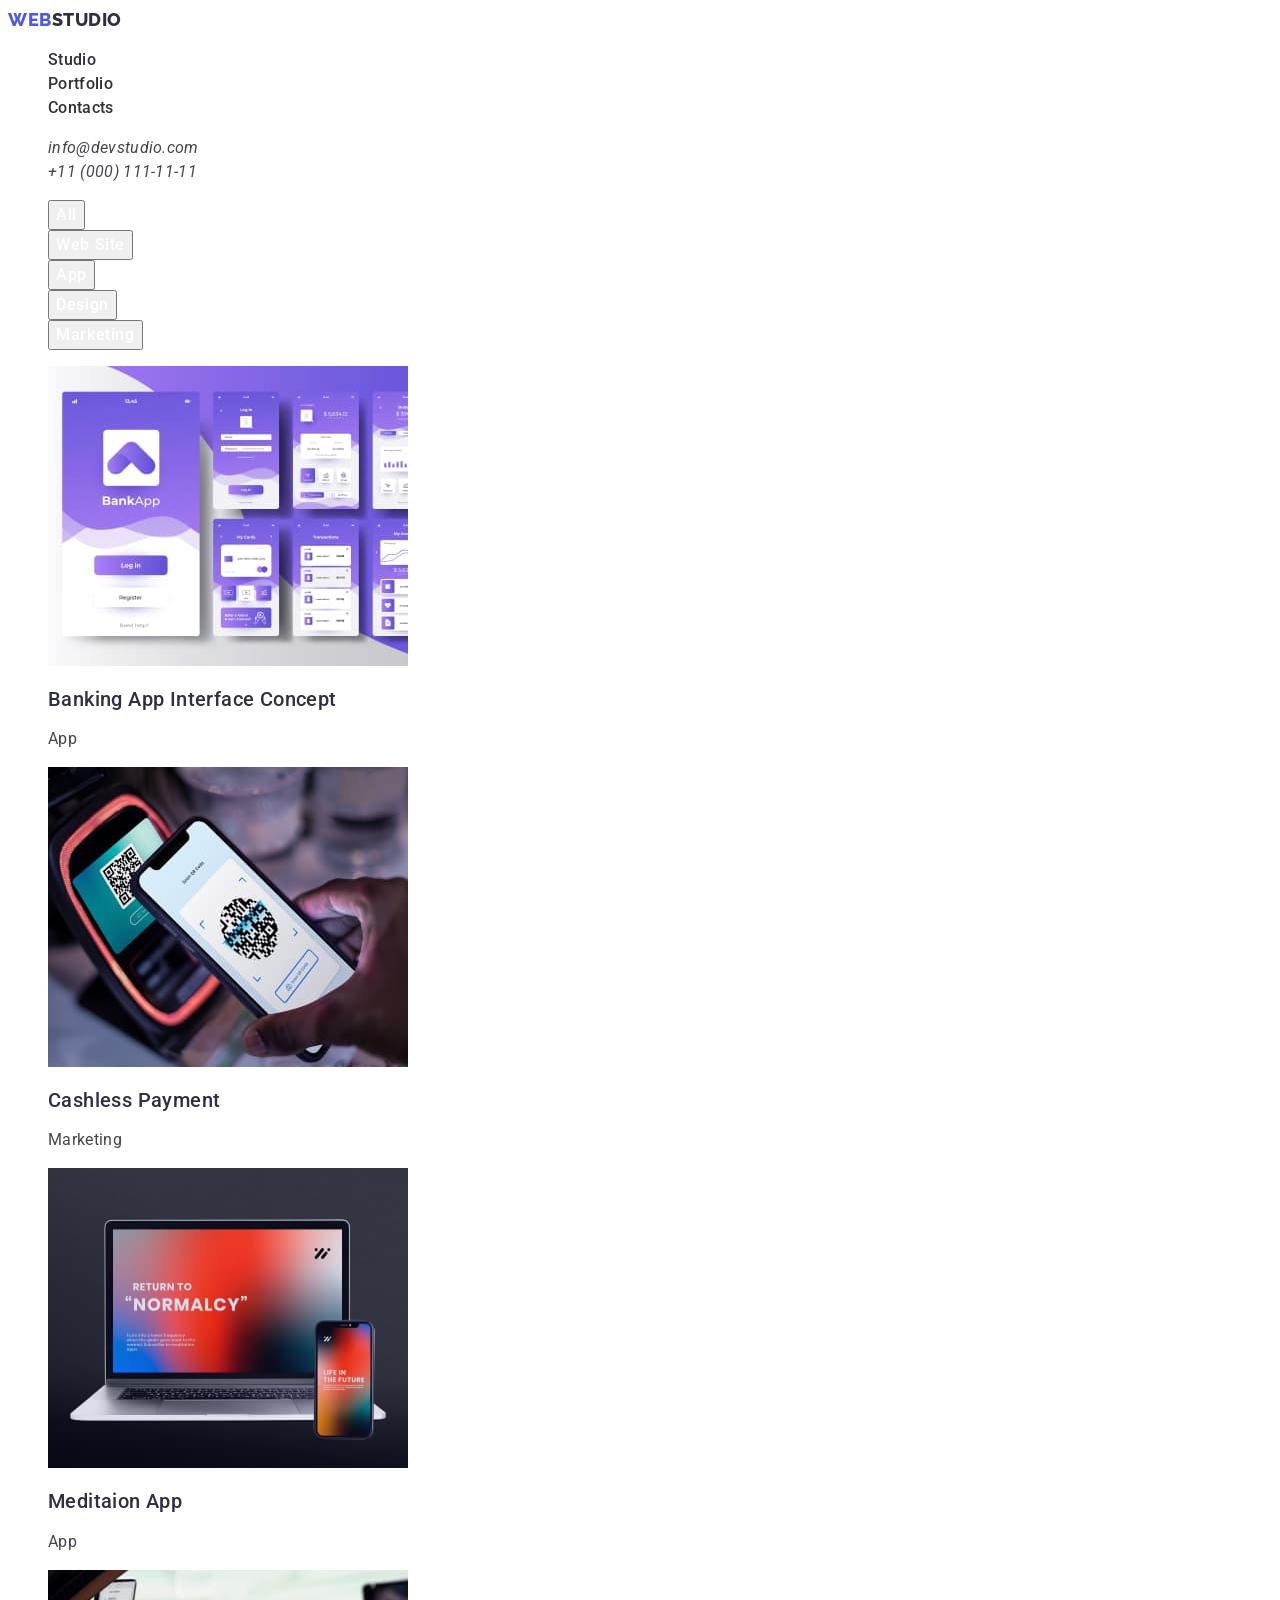
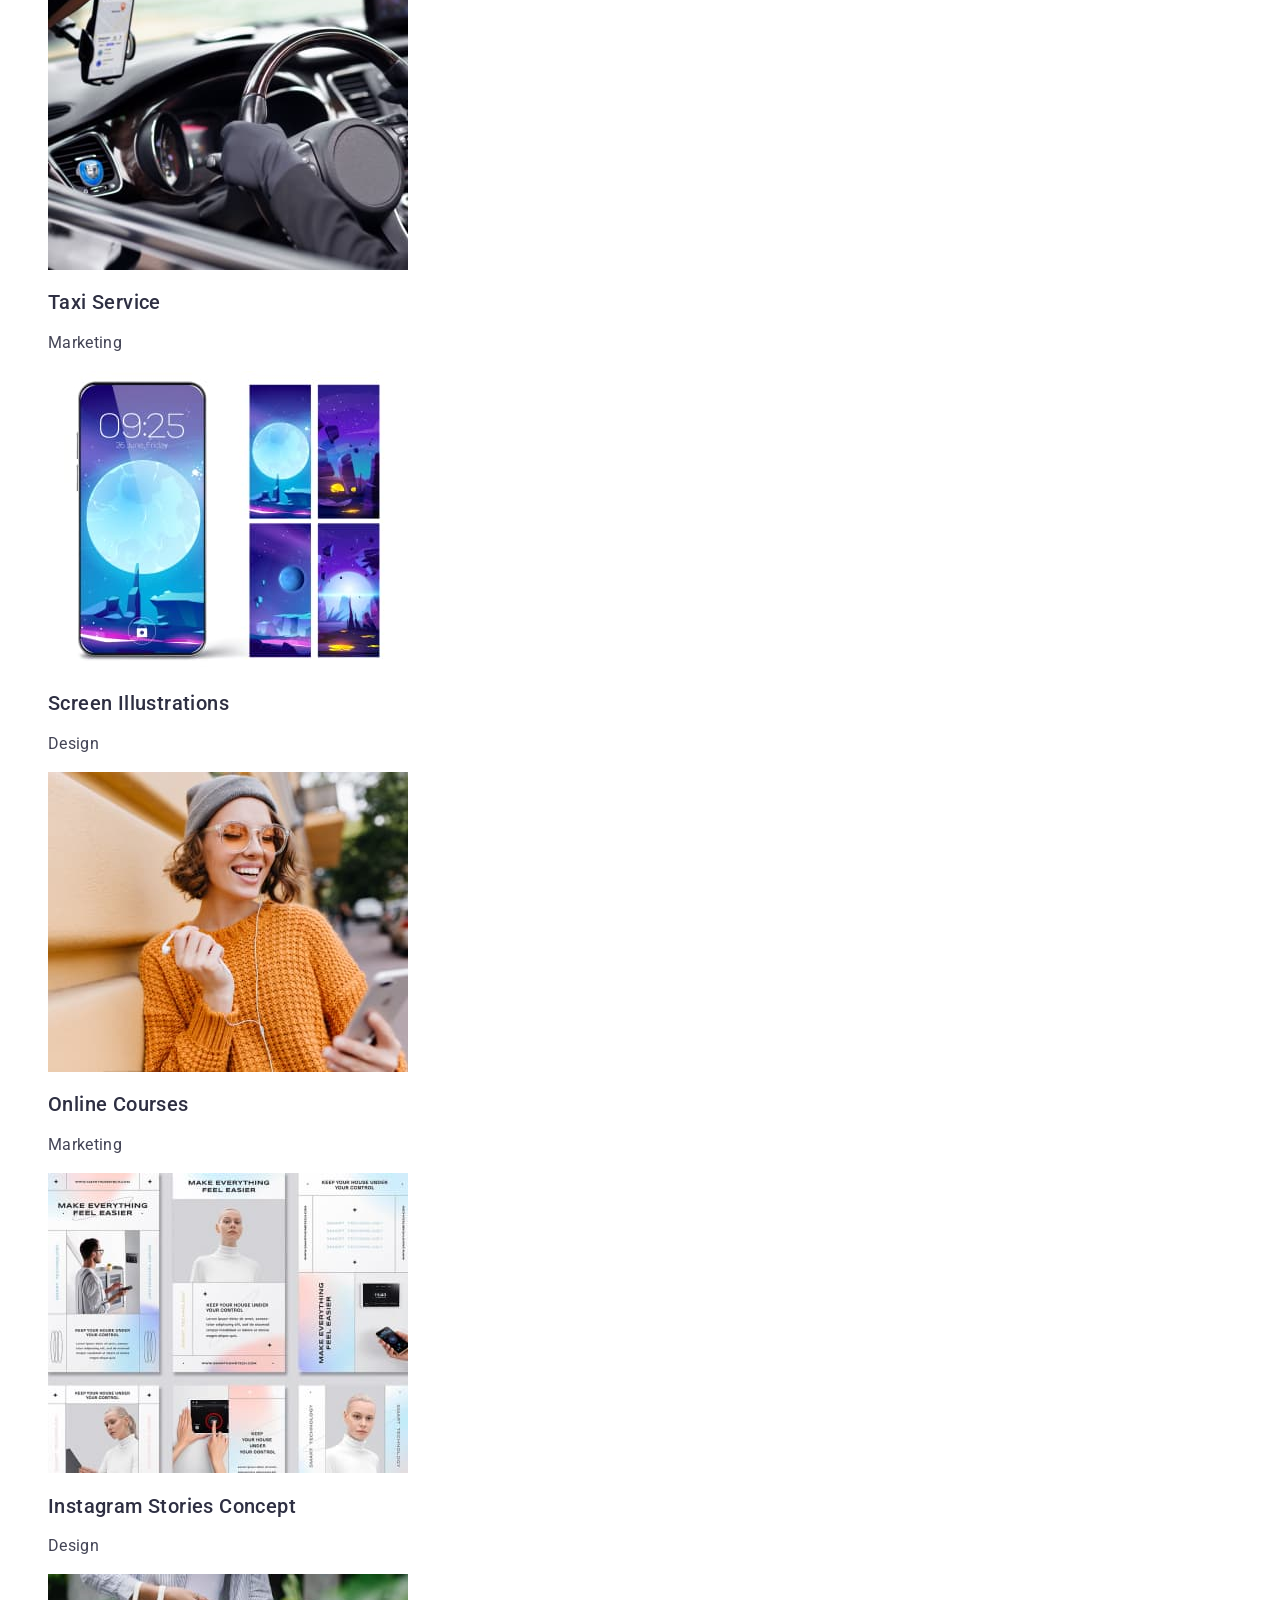
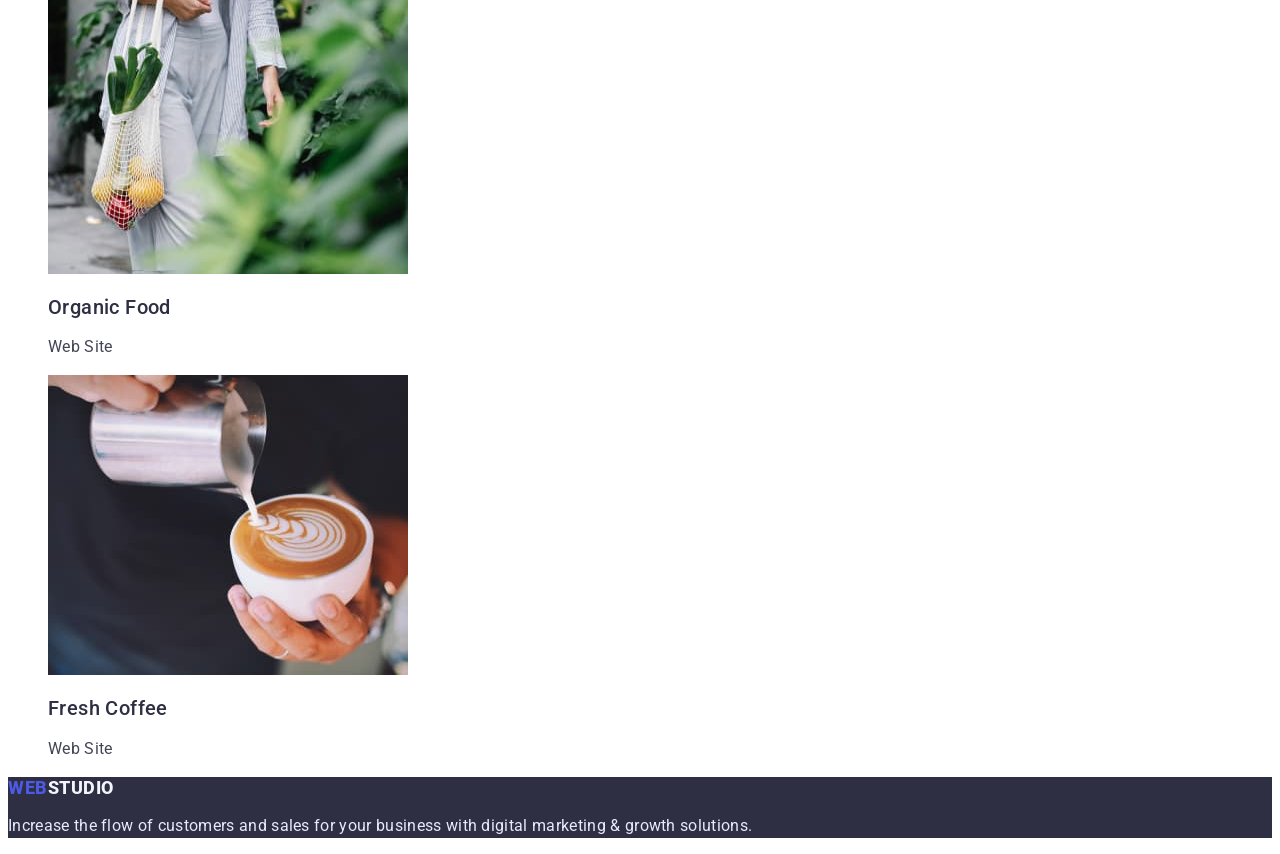
==== portfolio.html @ e48dbf53 "version 1" ====
<!DOCTYPE html>
<html lang="en">
  <head>
    <meta charset="UTF-8" />
    <meta http-equiv="X-UA-Compatible" content="IE=edge" />
    <meta name="viewport" content="width=device-width, initial-scale=1.0" />
    <title>Portfolio</title>
    <link rel="preconnect" href="https://fonts.googleapis.com" />
    <link rel="preconnect" href="https://fonts.gstatic.com" crossorigin />
    <link
      href="https://fonts.googleapis.com/css2?family=Raleway:wght@800&family=Roboto:wght@400;500;700;900&display=swap"
      rel="stylesheet"
    />
    <link rel="stylesheet" href="./css/styles.css" />
  </head>
  <body>
    <header class="header">
      <nav class="header-nav">
        <a href="./index.html" class="header-logo link"
          ><span class="logo-web">Web</span>Studio</a
        >
        <ul class="header-list list">
          <li class="header-item">
            <a href="./index.html" class="header-link link">Studio</a>
          </li>
          <li class="header-item">
            <a href="./portfolio.html" class="header-link link">Portfolio</a>
          </li>
          <li class="header-item">
            <a href="" class="header-link link">Contacts</a>
          </li>
        </ul>
      </nav>
      <address>
        <ul class="header-list list">
          <li>
            <a href="mailto:info@devstudio.com link" class="header-mail link"
              >info@devstudio.com</a
            >
          </li>
          <li>
            <a href="tel:+110001111111 link" class="header-tel link"
              >+11 (000) 111-11-11</a
            >
          </li>
        </ul>
      </address>
    </header>
    <main>
      <!--section menu-->
      <section class="menu">
        <h1 hidden class="menu-title">menu</h1>
        <ul class="menu list">
          <li class="menu-item link"><button type="button" class="menu-btn ">All</button></li>
          <li class="menu-item link"><button type="button" class="menu-btn ">Web Site</button></li>
          <li class="menu-item link"><button type="button" class="menu-btn ">App</button></li>
          <li class="menu-item link"><button type="button" class="menu-btn ">Design</button></li>
          
            <button type="button" class="menu-btn link">Marketing</button>
          </li>
        </ul>
        <ul class="menu list">
          <li class="menu-item link">
            <img
              src="./imadges/pages-of-banking-app.jpg"
              alt="pages of banking app"
              width="360"
            />
            <h2 class="menu-subtitle">Banking App Interface Concept</h2>
            <p class="menu-text">App</p>
          </li>
          <li class="menu-item link">
            <img
              src="./imadges/non-cash-payment-by-phone.jpg"
              alt="non-cash payment by phone"
              width="360"
            />
            <h2 class="menu-subtitle">Cashless Payment</h2>
            <p class="menu-text">Marketing</p>
          </li>
          <li class="menu-item link">
            <img
              src="./imadges/meditaion-app.jpg"
              alt="laptop and phone with meditaion app"
              width="360"
            />
            <h2 class="menu-subtitle">Meditaion App</h2>
            <p class="menu-text">App</p>
          </li>
          <li class="menu-item link">
            <img
              src="./imadges/taxi-service.jpg"
              alt="steering wheel inside the taxi"
              width="360"
            />
            <h2 class="menu-subtitle">Taxi Service</h2>
            <p class="menu-text">Marketing</p>
          </li>
          <li class="menu-item link">
            <img
              src="./imadges/screen-illustrations.jpg"
              alt="phone and screen illustrations"
              width="360"
            />
            <h2 class="menu-subtitle">Screen Illustrations</h2>
            <p class="menu-text">Design</p>
          </li>
          <li class="menu-item link">
            <img
              src="./imadges/online-courses.jpg"
              alt="girl listening online courses"
              width="360"
            />
            <h2 class="menu-subtitle">Online Courses</h2>
            <p class="menu-text">Marketing</p>
          </li>
          <li class="menu-item link">
            <img
              src="./imadges/instagram-stories-concept.jpg"
              alt="images of instagram stories"
              width="360"
            />
            <h2 class="menu-subtitle">Instagram Stories Concept</h2>
            <p class="menu-text">Design</p>
          </li>
          <li class="menu-item link">
            <img
              src="./imadges/organic-food.jpg"
              alt="a net with organic food in the hands of a woman"
              width="360"
            />
            <h2 class="menu-subtitle">Organic Food</h2>
            <p class="menu-text">Web Site</p>
          </li>
          <li class="menu-item link">
            <img
              src="./imadges/fresh-coffee.jpg"
              alt="hands with a cup of fresh coffee"
              width="360"
            />
            <h2 class="menu-subtitle">Fresh Coffee</h2>
            <p class="menu-text">Web Site</p>
          </li>
        </ul>
      </section>
    </main>
    <!--section menu-->
    <footer class="footer">
      <a class="footer-logo link" href="./index.html"
        ><span class="logo-web">Web</span>Studio</a
      >
      <p class="footer-description">
        Increase the flow of customers and sales for your business with digital
        marketing & growth solutions.
      </p>
    </footer>
  </body>
</html>
---- css/styles.css ----
:root {
  --primary-brand: #4d5ae5;
  --pressed-state: #404bbf;
  --dark: #2e2f42;
  --success: #31d0aa;
  --text: #434455;
  --subtitle-text: #8e8f99;
  --accent: #e7e9fc;
  --light-mode: #f4f4fd;
  --modal-overlay: #2e2f42;
  --hero-background: #2e2f42;
  --hero-text: #ffffff;
}
body {
  font-family: 'Roboto', sans-serif;
}
.list {
  list-style: none;
}
.link {
  text-decoration: none;
}
/* ----------heder--------- */
.header {
}
.header-logo {
  font-family: 'Raleway', sans-serif;
  font-style: normal;
  font-weight: 800;
  font-size: 18px;
  line-height: 1.33;
  display: flex;
  align-items: center;
  letter-spacing: 0.03em;
  text-transform: uppercase;
  color: var(--dark);
}
.logo-web {
  color: var(--primary-brand);
}
.header-link:hover,
.header-link:focus {
  color: var(--pressed-state);
}
.header-list {
}
.header-item {
}
.header-link {
  font-weight: 500;
  font-size: 16px;
  line-height: 1.5;
  letter-spacing: 0.02em;
  color: var(--dark);
}

.header-mail {
  font-weight: 400;
  font-size: 16px;
  line-height: 1.5;
  letter-spacing: 0.02em;
  color: var(--text);
}
.header-tel {
  font-weight: 400;
  font-size: 16px;
  line-height: 1.5;
  letter-spacing: 0.02em;
  color: var(--text);
}
/* ----------heder--------- */
/* ----------hero section---------- */
.hero {
  background: var(--hero-background);
}
.hero-titel {
  font-weight: 700;
  font-size: 56px;
  line-height: 1.07;
  text-align: center;
  letter-spacing: 0.02em;
  color: var(--hero-text);
}
.hero-btn {
  font-family: inherit;
  font-style: normal;
  font-weight: 500;
  font-size: 16px;
  line-height: 1.5;
  display: flex;
  align-items: center;
  letter-spacing: 0.04em;
  color: var(--hero-text);
  cursor: pointer;
}
/* ----------hero---------- */
/* ----------about---------- */
.about-titel {
}
.about-list {
}
.about-item {
}
.about-subtitel {
  font-weight: 500;
  font-size: 20px;
  line-height: 1.2;
  letter-spacing: 0.02em;
  color: var(--dark);
}
.about-description {
  font-family: 'Roboto';
  font-style: normal;
  font-weight: 400;
  font-size: 16px;
  line-height: 1.5;
  letter-spacing: 0.02em;
  color: var(--text);
}
/* ----------about---------- */
/* -----------we doing--------- */
.we-doing-titel {
  font-weight: 700;
  font-size: 36px;
  line-height: 1.11;
  text-align: center;
  letter-spacing: 0.02em;
  text-transform: capitalize;
  color: var(--dark);
}
.we-doing-list {
}
.we-doing-item {
}
/* -----------we doing--------- */
/* -----------team---------- */
.team-titel {
  font-weight: 700;
  font-size: 36px;
  line-height: 1.11;
  text-align: center;
  letter-spacing: 0.02em;
  text-transform: capitalize;
  color: var(--dark);
}
.team-list {
}
.team-item {
}
.team-subtitel {
  font-weight: 500;
  font-size: 20px;
  line-height: 1.2;
  text-align: center;
  letter-spacing: 0.02em;
  color: var(--dark);
}
.team-text {
  font-weight: 400;
  font-size: 16px;
  line-height: 1.5;
  text-align: center;
  letter-spacing: 0.02em;
  color: var(--text);
}
/* -----------team---------- */
/* ----------footer---------- */
.footer {
  background: var(--hero-background);
}
.footer-logo {
  font-family: 'Raleway' sans-serif;
  font-style: normal;
  font-weight: 800;
  font-size: 18px;
  line-height: 1.17;
  display: flex;
  align-items: center;
  letter-spacing: 0.03em;
  text-transform: uppercase;
  color: var(--light-mode);
}
.footer-description {
  font-weight: 400;
  font-size: 16px;
  line-height: 1.5;
  letter-spacing: 0.02em;
  color: var(--accent);
}
/* ----------footer---------- */
/* ----------menu---------- */
.menu-list {
}
.menu-item {
}
.menu-btn {
  font-family: inherit;
  font-style: normal;
  font-weight: 500;
  font-size: 16px;
  line-height: 1.5;
  display: flex;
  align-items: center;
  text-align: center;
  letter-spacing: 0.04em;
  color: var(--hero-text);
  cursor: pointer;
}
.menu-subtitle {
  font-weight: 500;
  font-size: 20px;
  line-height: 1.2;
  letter-spacing: 0.02em;
  color: var(--dark);
}
.menu-text {
  font-weight: 400;
  font-size: 16px;
  line-height: 24px;
  letter-spacing: 0.02em;
  color: var(--text);
}
/* ----------menu---------- */
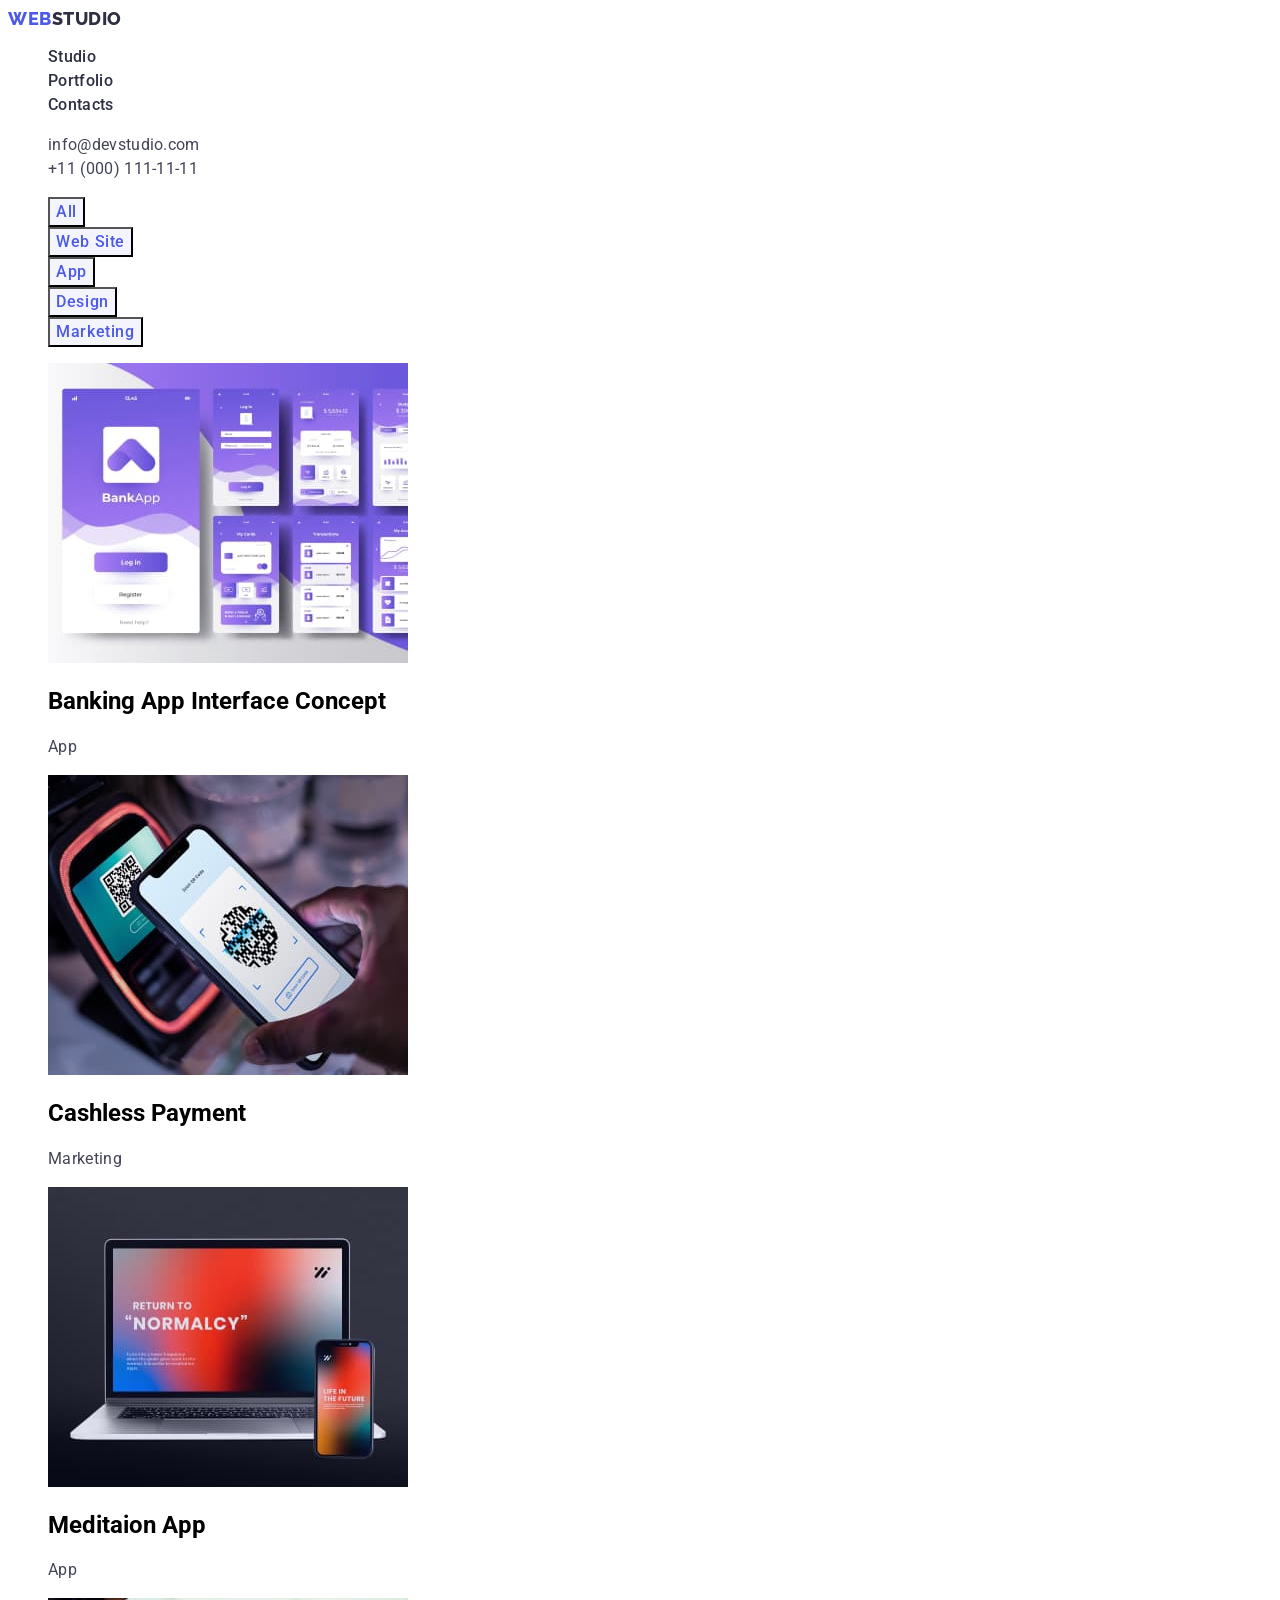
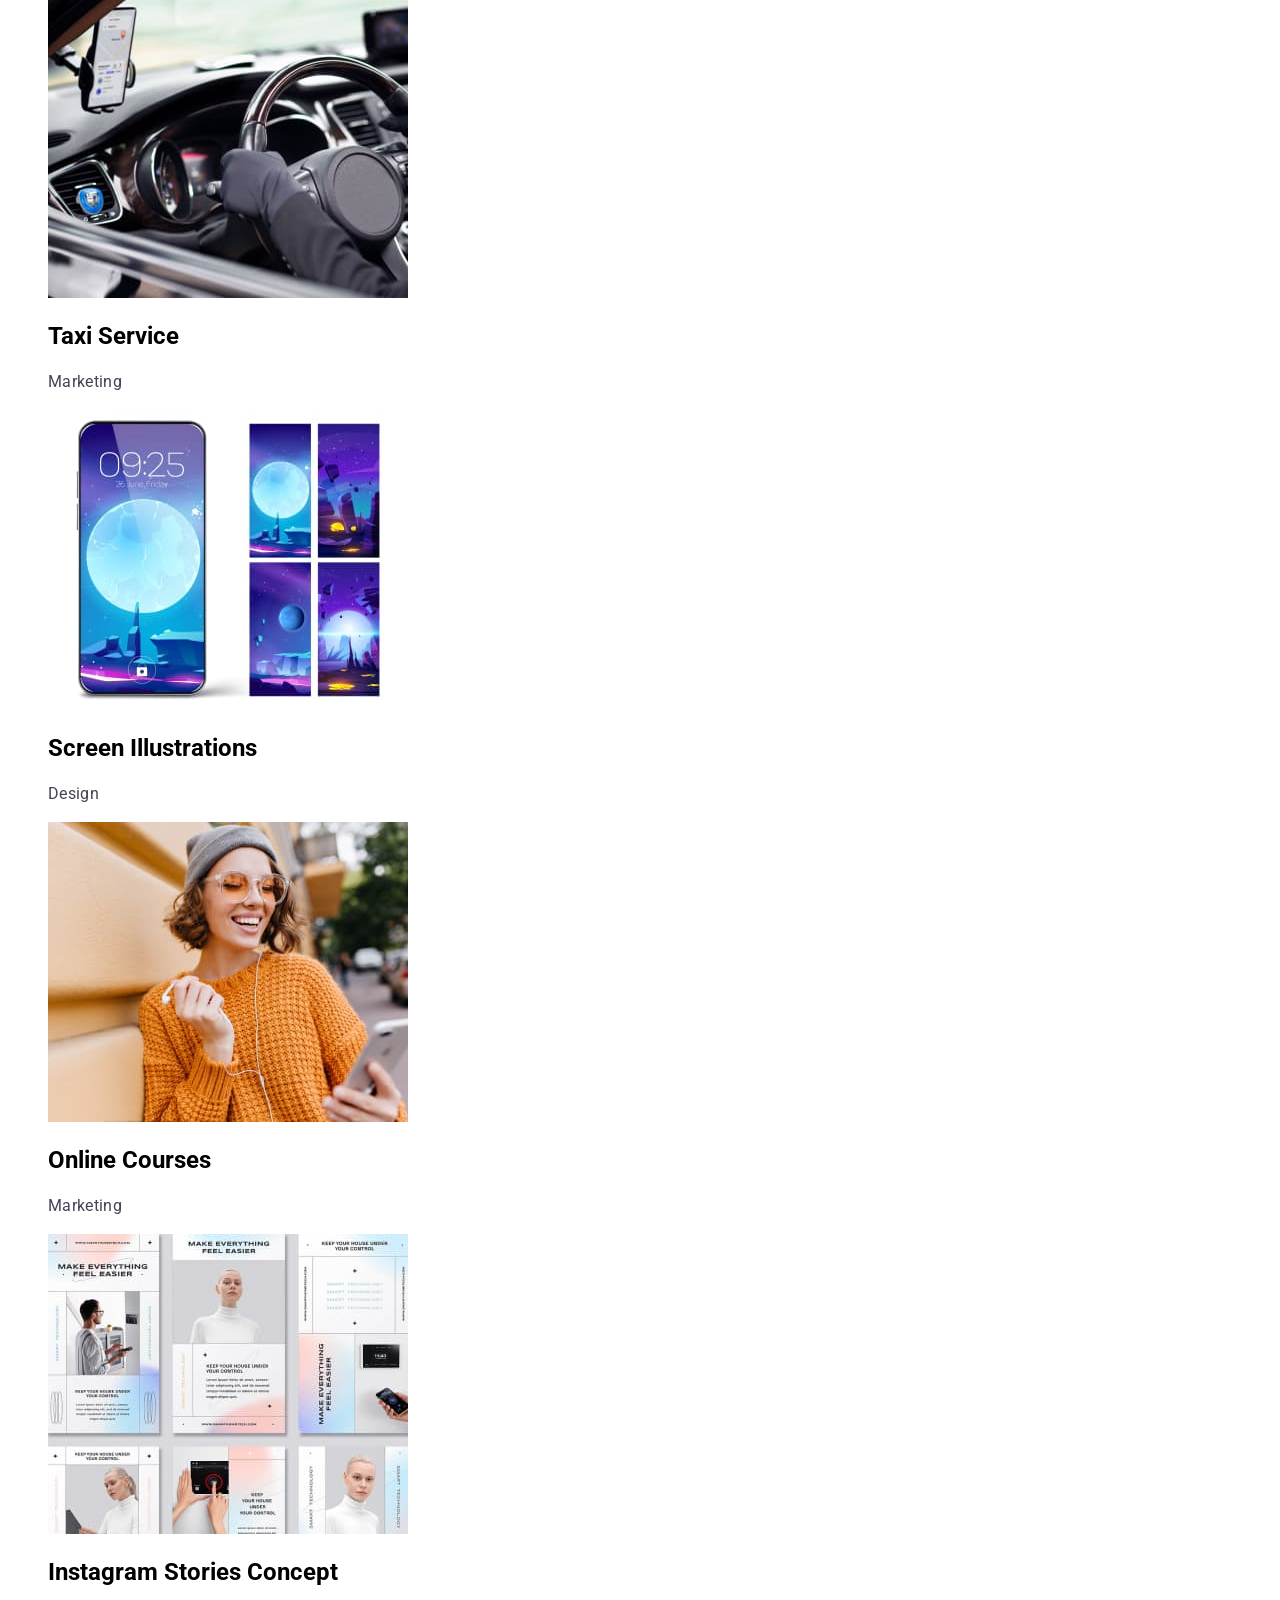
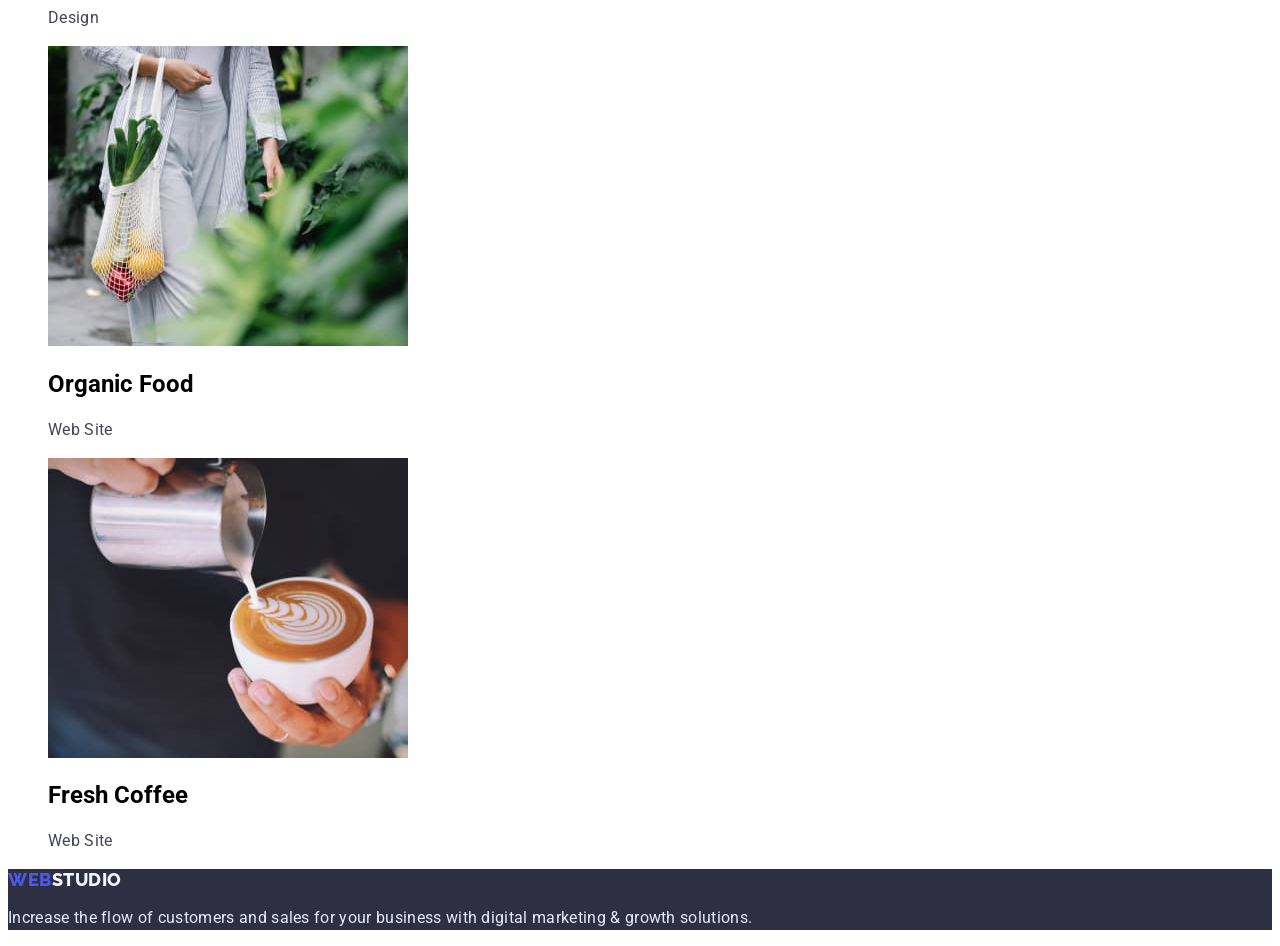
==== commit 9b9d546c: "correction" ====
--- a/portfolio.html
+++ b/portfolio.html
@@ -16,7 +16,7 @@
   <body>
     <header class="header">
       <nav class="header-nav">
-        <a href="./index.html" class="header-logo link"
+        <a href="./index.html" class="logo header-logo link"
           ><span class="logo-web">Web</span>Studio</a
         >
         <ul class="header-list list">
@@ -34,12 +34,12 @@
       <address>
         <ul class="header-list list">
           <li>
-            <a href="mailto:info@devstudio.com link" class="header-mail link"
+            <a href="mailto:info@devstudio.com link" class="header-address link"
               >info@devstudio.com</a
             >
           </li>
           <li>
-            <a href="tel:+110001111111 link" class="header-tel link"
+            <a href="tel:+110001111111 link" class="header-address link"
               >+11 (000) 111-11-11</a
             >
           </li>
@@ -64,92 +64,92 @@
             <img
               src="./imadges/pages-of-banking-app.jpg"
               alt="pages of banking app"
-              width="360"
+              width="360" height="300"
             />
-            <h2 class="menu-subtitle">Banking App Interface Concept</h2>
-            <p class="menu-text">App</p>
+            <h2 class="subtitle">Banking App Interface Concept</h2>
+            <p class="text">App</p>
           </li>
           <li class="menu-item link">
             <img
               src="./imadges/non-cash-payment-by-phone.jpg"
               alt="non-cash payment by phone"
-              width="360"
+              width="360" height="300"
             />
-            <h2 class="menu-subtitle">Cashless Payment</h2>
-            <p class="menu-text">Marketing</p>
+            <h2 class="subtitle">Cashless Payment</h2>
+            <p class="text">Marketing</p>
           </li>
           <li class="menu-item link">
             <img
               src="./imadges/meditaion-app.jpg"
               alt="laptop and phone with meditaion app"
-              width="360"
+              width="360" height="300"
             />
-            <h2 class="menu-subtitle">Meditaion App</h2>
-            <p class="menu-text">App</p>
+            <h2 class="subtitle">Meditaion App</h2>
+            <p class="text">App</p>
           </li>
           <li class="menu-item link">
             <img
               src="./imadges/taxi-service.jpg"
               alt="steering wheel inside the taxi"
-              width="360"
+              width="360" height="300"
             />
-            <h2 class="menu-subtitle">Taxi Service</h2>
-            <p class="menu-text">Marketing</p>
+            <h2 class="subtitle">Taxi Service</h2>
+            <p class="text">Marketing</p>
           </li>
           <li class="menu-item link">
             <img
               src="./imadges/screen-illustrations.jpg"
               alt="phone and screen illustrations"
-              width="360"
+              width="360" height="300"
             />
-            <h2 class="menu-subtitle">Screen Illustrations</h2>
-            <p class="menu-text">Design</p>
+            <h2 class="subtitle">Screen Illustrations</h2>
+            <p class="text">Design</p>
           </li>
           <li class="menu-item link">
             <img
               src="./imadges/online-courses.jpg"
               alt="girl listening online courses"
-              width="360"
+              width="360" height="300"
             />
-            <h2 class="menu-subtitle">Online Courses</h2>
-            <p class="menu-text">Marketing</p>
+            <h2 class="subtitle">Online Courses</h2>
+            <p class="text">Marketing</p>
           </li>
           <li class="menu-item link">
             <img
               src="./imadges/instagram-stories-concept.jpg"
               alt="images of instagram stories"
-              width="360"
+              width="360" height="300"
             />
-            <h2 class="menu-subtitle">Instagram Stories Concept</h2>
-            <p class="menu-text">Design</p>
+            <h2 class="subtitle">Instagram Stories Concept</h2>
+            <p class="text">Design</p>
           </li>
           <li class="menu-item link">
             <img
               src="./imadges/organic-food.jpg"
               alt="a net with organic food in the hands of a woman"
-              width="360"
+              width="360" height="300"
             />
-            <h2 class="menu-subtitle">Organic Food</h2>
-            <p class="menu-text">Web Site</p>
+            <h2 class="subtitle">Organic Food</h2>
+            <p class="text">Web Site</p>
           </li>
           <li class="menu-item link">
             <img
               src="./imadges/fresh-coffee.jpg"
               alt="hands with a cup of fresh coffee"
-              width="360"
+              width="360" height="300"
             />
-            <h2 class="menu-subtitle">Fresh Coffee</h2>
-            <p class="menu-text">Web Site</p>
+            <h2 class="subtitle">Fresh Coffee</h2>
+            <p class="text">Web Site</p>
           </li>
         </ul>
       </section>
     </main>
     <!--section menu-->
     <footer class="footer">
-      <a class="footer-logo link" href="./index.html"
+      <a class="logo footer-logo link" href="./index.html"
         ><span class="logo-web">Web</span>Studio</a
       >
-      <p class="footer-description">
+      <p class=" text footer-description">
         Increase the flow of customers and sales for your business with digital
         marketing & growth solutions.
       </p>
--- a/css/styles.css
+++ b/css/styles.css
@@ -20,23 +20,46 @@
 .link {
   text-decoration: none;
 }
+.logo {
+  font-family: 'Raleway', sans-serif;
+  font-weight: 800;
+  font-size: 18px;
+  line-height: 1.17;
+  display: flex;
+  align-items: center;
+  letter-spacing: 0.03em;
+  text-transform: uppercase;
+}
+.logo-web {
+  color: var(--primary-brand);
+}
+.section-titel {
+  font-weight: 700;
+  font-size: 36px;
+  line-height: 1.11;
+  text-align: center;
+  letter-spacing: 0.02em;
+  text-transform: capitalize;
+  color: var(--dark);
+}
+.subtitel {
+  font-weight: 500;
+  font-size: 20px;
+  line-height: 1.2;
+  letter-spacing: 0.02em;
+  color: var(--dark);
+}
+.text {
+  font-size: 16px;
+  line-height: 1.5;
+  letter-spacing: 0.02em;
+  color: var(--text);
+}
 /* ----------heder--------- */
 .header {
 }
 .header-logo {
-  font-family: 'Raleway', sans-serif;
-  font-style: normal;
-  font-weight: 800;
-  font-size: 18px;
-  line-height: 1.33;
-  display: flex;
-  align-items: center;
-  letter-spacing: 0.03em;
-  text-transform: uppercase;
   color: var(--dark);
-}
-.logo-web {
-  color: var(--primary-brand);
 }
 .header-link:hover,
 .header-link:focus {
@@ -54,14 +77,8 @@
   color: var(--dark);
 }
 
-.header-mail {
-  font-weight: 400;
-  font-size: 16px;
-  line-height: 1.5;
-  letter-spacing: 0.02em;
-  color: var(--text);
-}
-.header-tel {
+.header-address {
+  font-style: normal;
   font-weight: 400;
   font-size: 16px;
   line-height: 1.5;
@@ -83,15 +100,13 @@
 }
 .hero-btn {
   font-family: inherit;
-  font-style: normal;
   font-weight: 500;
   font-size: 16px;
   line-height: 1.5;
-  display: flex;
-  align-items: center;
   letter-spacing: 0.04em;
   color: var(--hero-text);
   cursor: pointer;
+  background: var(--primary-brand);
 }
 /* ----------hero---------- */
 /* ----------about---------- */
@@ -101,90 +116,31 @@
 }
 .about-item {
 }
-.about-subtitel {
-  font-weight: 500;
-  font-size: 20px;
-  line-height: 1.2;
-  letter-spacing: 0.02em;
-  color: var(--dark);
-}
-.about-description {
-  font-family: 'Roboto';
-  font-style: normal;
-  font-weight: 400;
-  font-size: 16px;
-  line-height: 1.5;
-  letter-spacing: 0.02em;
-  color: var(--text);
-}
 /* ----------about---------- */
 /* -----------we doing--------- */
-.we-doing-titel {
-  font-weight: 700;
-  font-size: 36px;
-  line-height: 1.11;
-  text-align: center;
-  letter-spacing: 0.02em;
-  text-transform: capitalize;
-  color: var(--dark);
-}
+
 .we-doing-list {
 }
 .we-doing-item {
 }
 /* -----------we doing--------- */
 /* -----------team---------- */
-.team-titel {
-  font-weight: 700;
-  font-size: 36px;
-  line-height: 1.11;
-  text-align: center;
-  letter-spacing: 0.02em;
-  text-transform: capitalize;
-  color: var(--dark);
-}
 .team-list {
 }
 .team-item {
 }
-.team-subtitel {
-  font-weight: 500;
-  font-size: 20px;
-  line-height: 1.2;
+.team-subtitle-text {
   text-align: center;
-  letter-spacing: 0.02em;
-  color: var(--dark);
 }
-.team-text {
-  font-weight: 400;
-  font-size: 16px;
-  line-height: 1.5;
-  text-align: center;
-  letter-spacing: 0.02em;
-  color: var(--text);
-}
-/* -----------team---------- */
+/* ---------team----------  */
 /* ----------footer---------- */
 .footer {
   background: var(--hero-background);
 }
 .footer-logo {
-  font-family: 'Raleway' sans-serif;
-  font-style: normal;
-  font-weight: 800;
-  font-size: 18px;
-  line-height: 1.17;
-  display: flex;
-  align-items: center;
-  letter-spacing: 0.03em;
-  text-transform: uppercase;
   color: var(--light-mode);
 }
 .footer-description {
-  font-weight: 400;
-  font-size: 16px;
-  line-height: 1.5;
-  letter-spacing: 0.02em;
   color: var(--accent);
 }
 /* ----------footer---------- */
@@ -195,29 +151,13 @@
 }
 .menu-btn {
   font-family: inherit;
-  font-style: normal;
   font-weight: 500;
   font-size: 16px;
   line-height: 1.5;
-  display: flex;
-  align-items: center;
   text-align: center;
   letter-spacing: 0.04em;
-  color: var(--hero-text);
+  color: var(--primary-brand);
+  background: var(--light-mode);
   cursor: pointer;
 }
-.menu-subtitle {
-  font-weight: 500;
-  font-size: 20px;
-  line-height: 1.2;
-  letter-spacing: 0.02em;
-  color: var(--dark);
-}
-.menu-text {
-  font-weight: 400;
-  font-size: 16px;
-  line-height: 24px;
-  letter-spacing: 0.02em;
-  color: var(--text);
-}
 /* ----------menu---------- */
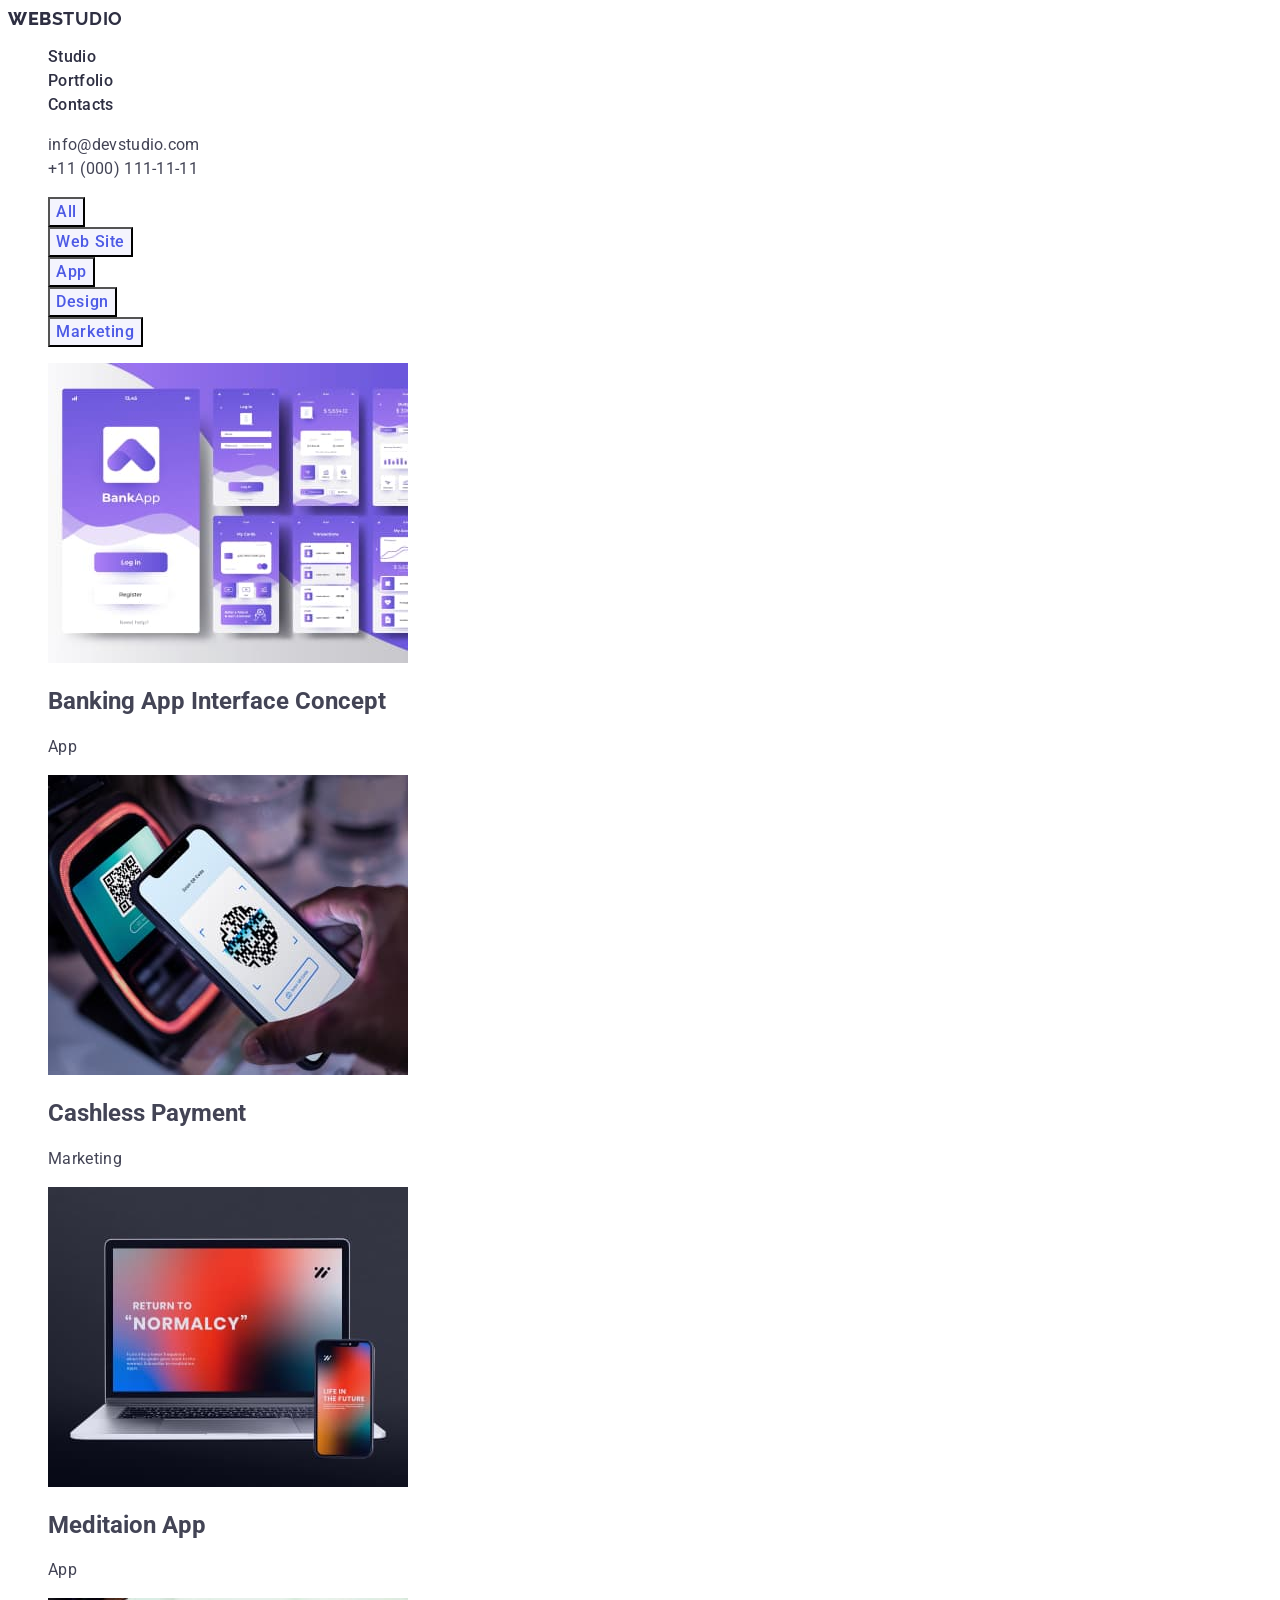
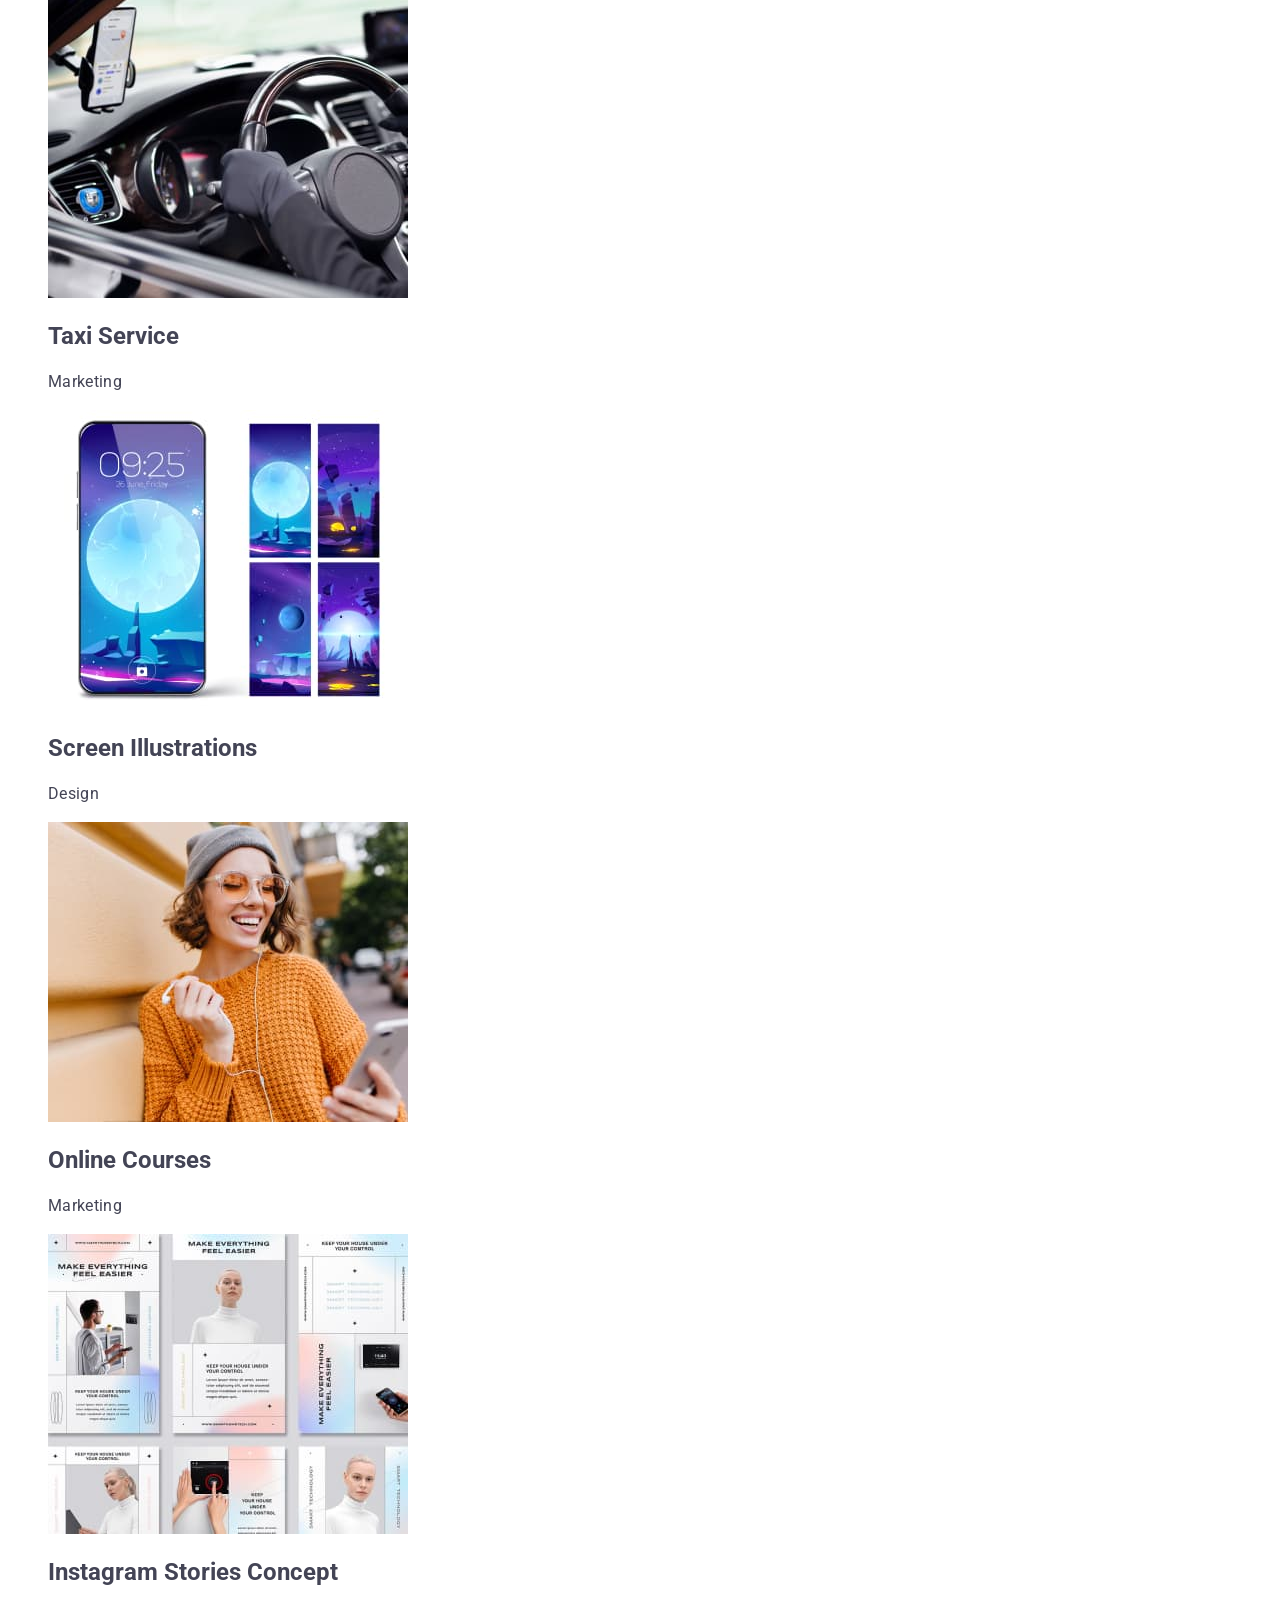
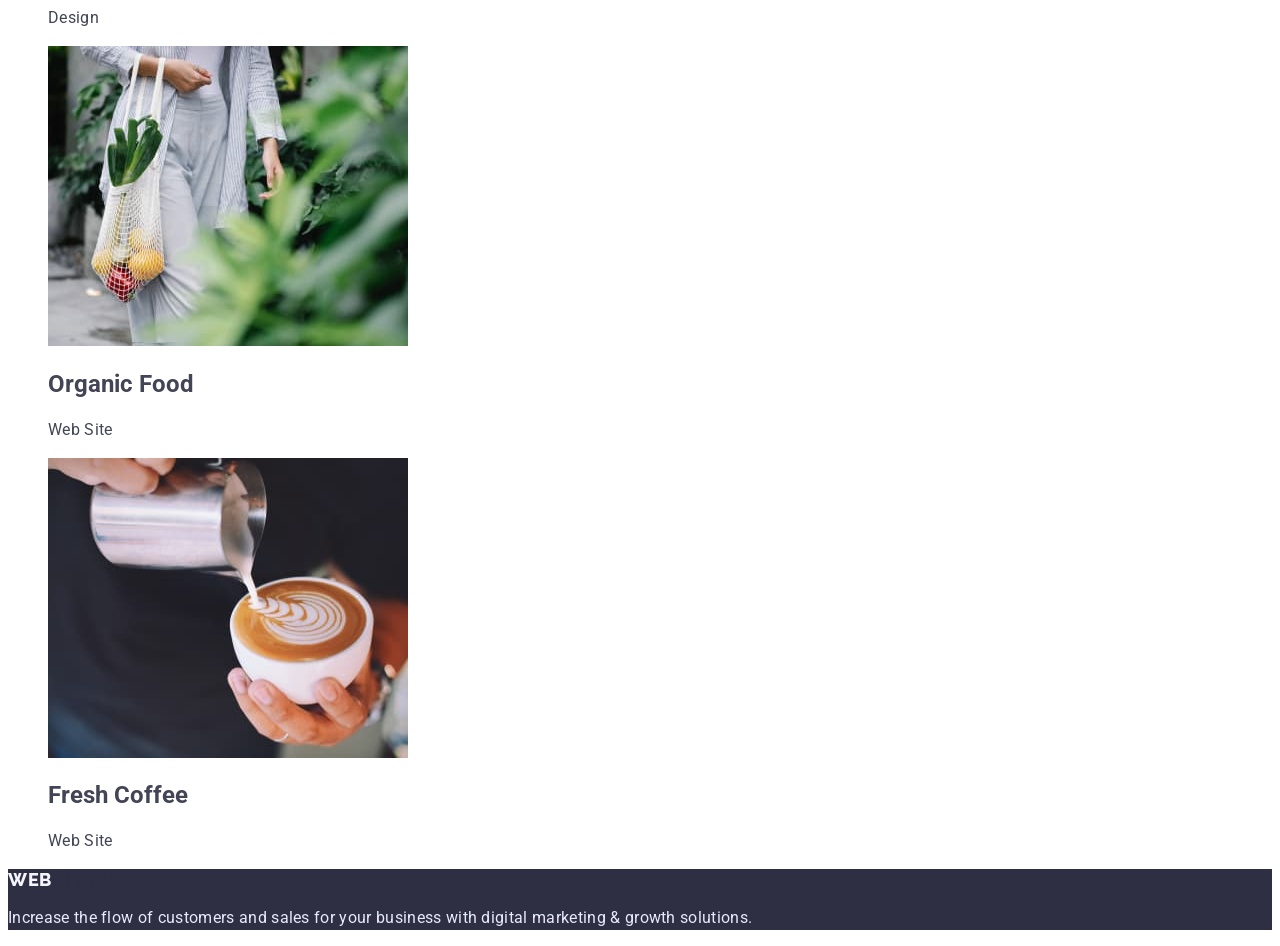
==== commit 4a1f59a1: "correction1" ====
--- a/portfolio.html
+++ b/portfolio.html
@@ -17,7 +17,7 @@
     <header class="header">
       <nav class="header-nav">
         <a href="./index.html" class="logo header-logo link"
-          ><span class="logo-web">Web</span>Studio</a
+          >Web<span class="logo-studio">Studio</span></a
         >
         <ul class="header-list list">
           <li class="header-item">
@@ -147,7 +147,7 @@
     <!--section menu-->
     <footer class="footer">
       <a class="logo footer-logo link" href="./index.html"
-        ><span class="logo-web">Web</span>Studio</a
+        >Web<span class="logo-studio">Studio</span></a
       >
       <p class=" text footer-description">
         Increase the flow of customers and sales for your business with digital
--- a/css/styles.css
+++ b/css/styles.css
@@ -13,6 +13,8 @@
 }
 body {
   font-family: 'Roboto', sans-serif;
+  color: #434455;
+  background-color: #ffffff;
 }
 .list {
   list-style: none;
@@ -29,9 +31,11 @@
   align-items: center;
   letter-spacing: 0.03em;
   text-transform: uppercase;
+  color: #4d5ae5;
 }
-.logo-web {
-  color: var(--primary-brand);
+.logo-studio {
+  color: #2e2f42;
+  font-weight: 700;
 }
 .section-titel {
   font-weight: 700;
@@ -85,6 +89,12 @@
   letter-spacing: 0.02em;
   color: var(--text);
 }
+.header-address:hover {
+  color: #404bbf;
+}
+.header-address:focus {
+  color: #404bbf;
+}
 /* ----------heder--------- */
 /* ----------hero section---------- */
 .hero {
@@ -108,11 +118,24 @@
   cursor: pointer;
   background: var(--primary-brand);
 }
+.hero-btn:hover {
+  background-color: #404bbf;
+}
+
+.hero-btn:focus {
+  background-color: #404bbf;
+}
 /* ----------hero---------- */
 /* ----------about---------- */
+.about {
+  background-color: #f4f4fd;
+}
 .about-titel {
 }
 .about-list {
+  background-color: #ffffff;
+}
+.subtitel {
 }
 .about-item {
 }
